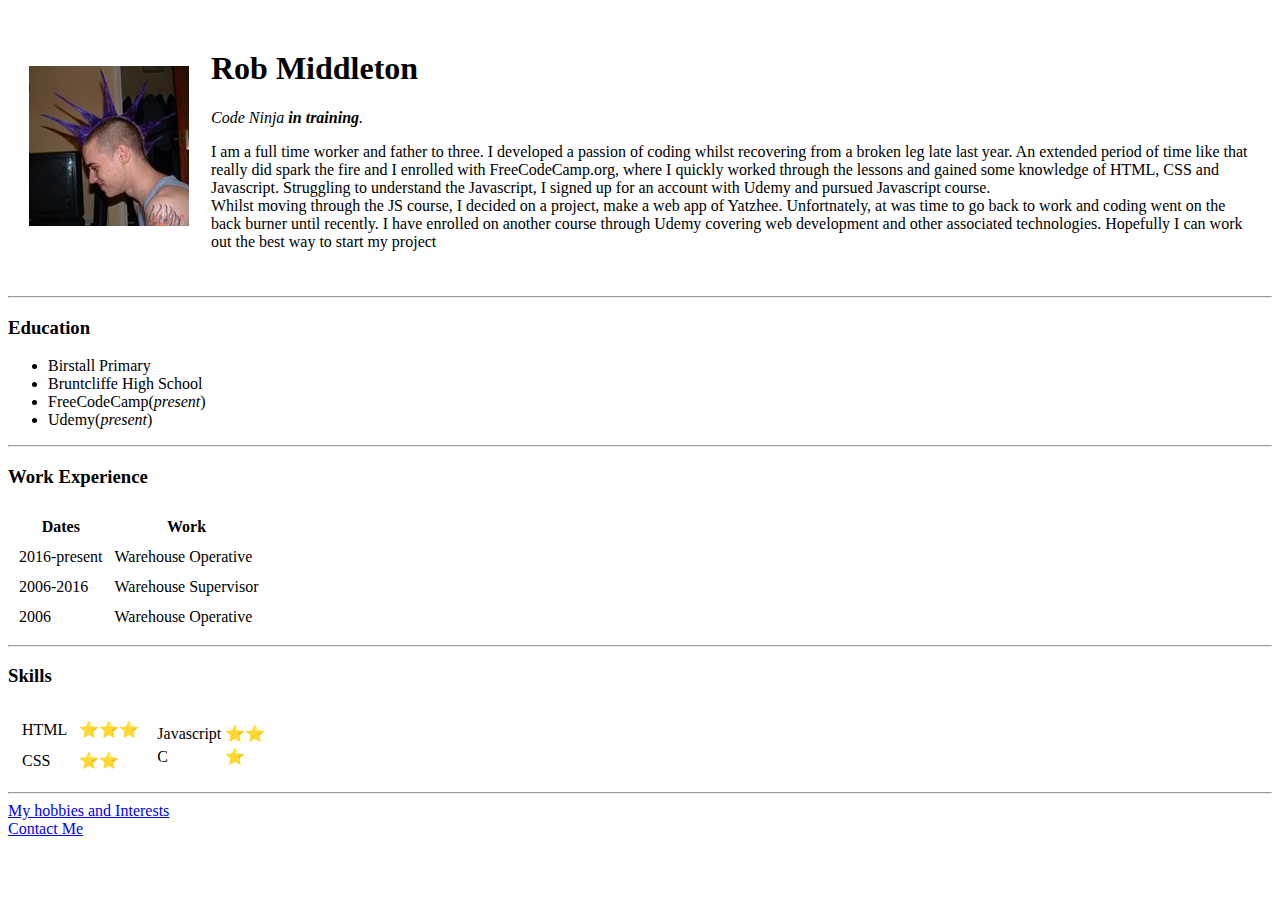
==== index.html @ b9ce4846 "Add initial website files" ====
<!DOCTYPE html>
<html lang="en" dir="ltr">

<head>
  <meta charset="utf-8">
  <title>Rob's Personal Site</title>
</head>

<body>
  <table cellspacing="20">
    <tr>
      <td><img src="images/robprofile.jpg" alt="Rob porfile picture"></td>
      <td>
        <h1>Rob Middleton</h1>
        <p><em>Code Ninja <strong>in training</strong>.</em></p>
        <p>I am a full time worker and father to three. I developed a passion of coding whilst recovering from a broken leg late last year. An extended period of time like that really did spark the fire and I enrolled with FreeCodeCamp.org, where I
          quickly worked through the lessons and gained some knowledge of HTML, CSS and Javascript. Struggling to understand the Javascript, I signed up for an account with Udemy and pursued Javascript course.<br />Whilst moving through the JS
          course, I decided on a project, make a web app of Yatzhee. Unfortnately, at was time to go back to work and coding went on the back burner until recently. I have enrolled on another course through Udemy covering web development and other
          associated technologies. Hopefully I can work out the best way to start my project</p>
      </td>
    </tr>
  </table>
  <hr>
  <h3>Education</h3>
  <ul>
    <li>Birstall Primary</li>
    <li>Bruntcliffe High School</li>
    <li>FreeCodeCamp(<em>present</em>)</li>
    <li>Udemy(<em>present</em>)</li>
  </ul>
  <hr>
  <h3>Work Experience</h3>
  <p> </p>
  <p> </p>
  <p> </p>
  <table cellspacing="10">
    <thead>
      <tr>
        <th>Dates</th>
        <th>Work</th>
      </tr>
    </thead>
    <tbody>
      <tr>
        <td>2016-present</td>
        <td>Warehouse Operative</td>
      </tr>
      <tr>
        <td>2006-2016</td>
        <td>Warehouse Supervisor</td>
      </tr>
      <tr>
        <td>2006</td>
        <td>Warehouse Operative</td>
      </tr>
    </tbody>

  </table>
<hr>
  <h3>Skills</h3>
  <table>
    <tr>
      <td>
        <table cellspacing="10">
          <tr>
            <td>HTML</td>
            <td>⭐⭐⭐</td>
          </tr>
          <tr>
            <td>CSS</td>
            <td>⭐⭐</td>
          </tr>
        </table>
      </td>
      <td>
        <table>
          <tr>
            <td>Javascript</td>
            <td>⭐⭐</td>
          </tr>
          <tr>
            <td>C</td>
            <td>⭐</td>
          </tr>
        </table>
      </td>
    </tr>
  </table>
  <hr>
  <a href="hobbies.html">My hobbies and Interests</a><br>
  <a href="contact.html">Contact Me</a>
</body>

</html>
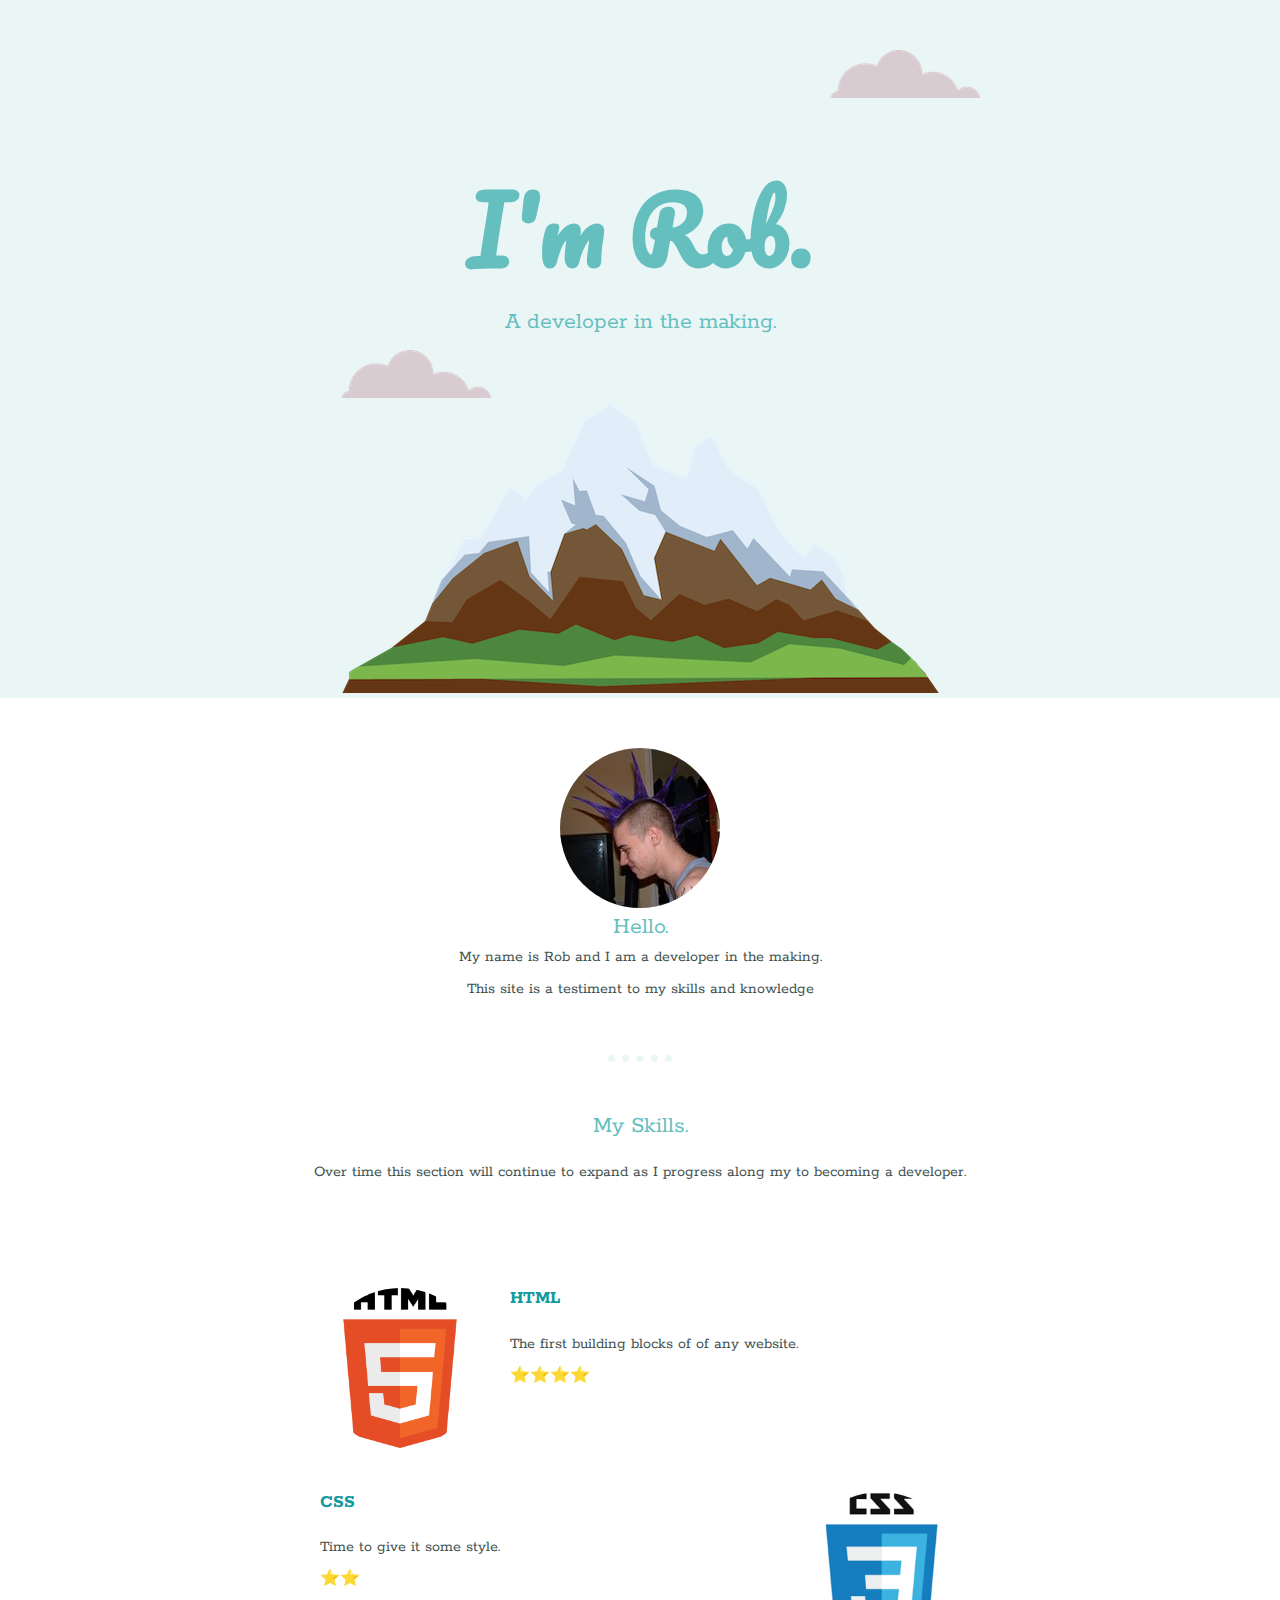
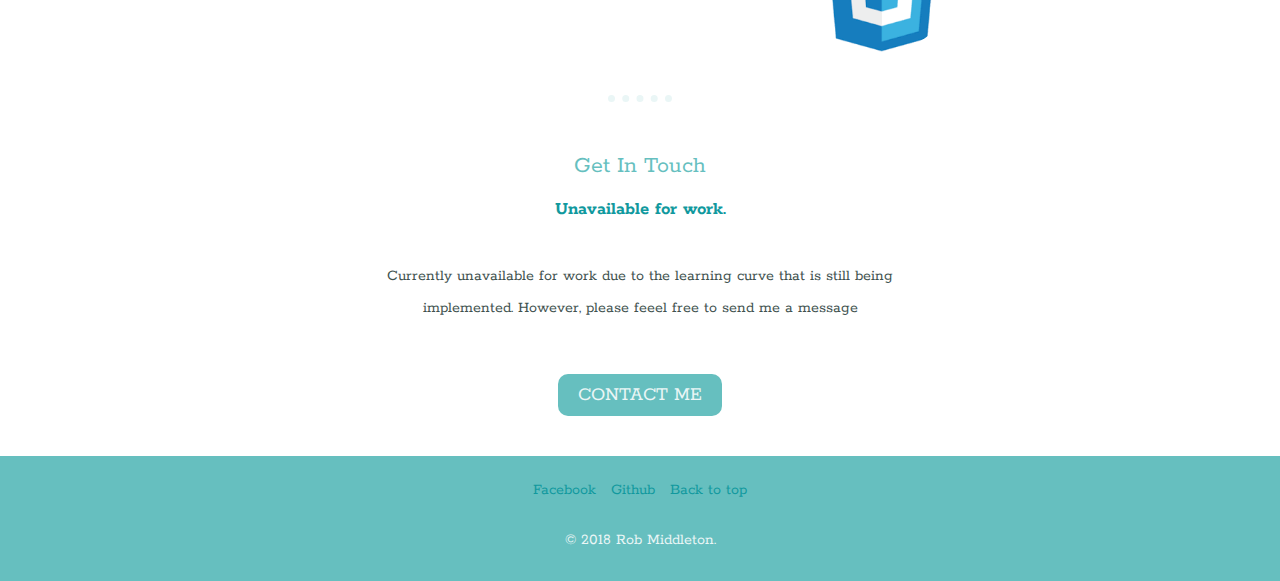
==== commit a71cd9ea: "update profile" ====
--- a/index.html
+++ b/index.html
@@ -3,92 +3,60 @@
 
 <head>
   <meta charset="utf-8">
-  <title>Rob's Personal Site</title>
+  <title>Rob Middleton</title>
+  <link rel="stylesheet" href="css/styles.css">
+  <link rel="icon" href="favicon.ico">
+  <link href="https://fonts.googleapis.com/css?family=Oswald|Pacifico|Rokkitt" rel="stylesheet">
 </head>
 
 <body>
-  <table cellspacing="20">
-    <tr>
-      <td><img src="images/robprofile.jpg" alt="Rob porfile picture"></td>
-      <td>
-        <h1>Rob Middleton</h1>
-        <p><em>Code Ninja <strong>in training</strong>.</em></p>
-        <p>I am a full time worker and father to three. I developed a passion of coding whilst recovering from a broken leg late last year. An extended period of time like that really did spark the fire and I enrolled with FreeCodeCamp.org, where I
-          quickly worked through the lessons and gained some knowledge of HTML, CSS and Javascript. Struggling to understand the Javascript, I signed up for an account with Udemy and pursued Javascript course.<br />Whilst moving through the JS
-          course, I decided on a project, make a web app of Yatzhee. Unfortnately, at was time to go back to work and coding went on the back burner until recently. I have enrolled on another course through Udemy covering web development and other
-          associated technologies. Hopefully I can work out the best way to start my project</p>
-      </td>
-    </tr>
-  </table>
-  <hr>
-  <h3>Education</h3>
-  <ul>
-    <li>Birstall Primary</li>
-    <li>Bruntcliffe High School</li>
-    <li>FreeCodeCamp(<em>present</em>)</li>
-    <li>Udemy(<em>present</em>)</li>
-  </ul>
-  <hr>
-  <h3>Work Experience</h3>
-  <p> </p>
-  <p> </p>
-  <p> </p>
-  <table cellspacing="10">
-    <thead>
-      <tr>
-        <th>Dates</th>
-        <th>Work</th>
-      </tr>
-    </thead>
-    <tbody>
-      <tr>
-        <td>2016-present</td>
-        <td>Warehouse Operative</td>
-      </tr>
-      <tr>
-        <td>2006-2016</td>
-        <td>Warehouse Supervisor</td>
-      </tr>
-      <tr>
-        <td>2006</td>
-        <td>Warehouse Operative</td>
-      </tr>
-    </tbody>
 
-  </table>
-<hr>
-  <h3>Skills</h3>
-  <table>
-    <tr>
-      <td>
-        <table cellspacing="10">
-          <tr>
-            <td>HTML</td>
-            <td>⭐⭐⭐</td>
-          </tr>
-          <tr>
-            <td>CSS</td>
-            <td>⭐⭐</td>
-          </tr>
-        </table>
-      </td>
-      <td>
-        <table>
-          <tr>
-            <td>Javascript</td>
-            <td>⭐⭐</td>
-          </tr>
-          <tr>
-            <td>C</td>
-            <td>⭐</td>
-          </tr>
-        </table>
-      </td>
-    </tr>
-  </table>
-  <hr>
-  <a href="hobbies.html">My hobbies and Interests</a><br>
-  <a href="contact.html">Contact Me</a>
+  <div class="top-container">
+    <img id="top" class="cloud" src="images/cloud.png" alt="cloud-img">
+    <h1>I'm Rob.</h1>
+    <h2>A developer in the making.</h2>
+    <img id="bottom" class="cloud" src="images/cloud.png" alt="cloud-img">
+    <img src="images/mountain.png" alt="mountain.png">
+  </div>
+
+  <div class="middle-container">
+    <div class="profile">
+      <img class="icon" src="images/robprofile.jpg" alt="rob-profile">
+      <h2>Hello.</h2>
+      <p class="bio">My name is Rob and I am a developer in the making. This site is a testiment to my skills and knowledge</p>
+
+    </div>
+    <hr>
+    <div class="skills">
+      <h2>My Skills.</h2>
+      <p>Over time this section will continue to expand as I progress along my to becoming a developer.</p>
+      <div class="skill-row">
+        <img class="icon l" src="images/HTML_Logo.png" alt="html-icon">
+        <h3>HTML</h3>
+        <p>The first building blocks of of any website.<br />⭐⭐⭐⭐</p>
+      </div>
+      <div class="skill-row">
+        <img class="icon r" src="images/CSS_Logo.png" alt="css-icon">
+        <h3>CSS</h3>
+        <p>Time to give it some style.<br />⭐⭐</p>
+      </div>
+    </div>
+    <hr>
+    <div class="contact-me">
+      <h2>Get In Touch</h2>
+      <h3>Unavailable for work.</h3>
+      <p class="msg">Currently unavailable for work due to the learning curve that is still being implemented. However, please feeel free to send me a message</p>
+      <a class="butn" href="https://m.me/blood.mint/">CONTACT ME</a>
+    </div>
+  </div>
+
+
+  <div class="bottom-container">
+    <a class="footer-link" href="https://www.facebook.com/blood.mint">Facebook</a>
+    <a class="footer-link" href="https://github.com/Bloodredmint">Github</a>
+    <a class="footer-link" href="#top">Back to top</a>
+    <p class="copy">© 2018 Rob Middleton.</p>
+  </div>
 </body>
 
 </html>
--- a/css/styles.css
+++ b/css/styles.css
@@ -0,0 +1,136 @@
+body {
+  margin: 0;
+  text-align: center;
+  font-family: 'Rokkitt', serif;
+  color: #40514E;
+}
+
+hr {
+  border-style: none;
+  border-top-style: dotted;
+  border-color: #EAF6F6;
+  border-width: 7px;
+  width: 5%;
+  margin-top: 50px;
+  margin-bottom: 50px;
+}
+
+h1, h2 {
+  color: #66BFBF;
+}
+
+h1 {
+  margin: 50px auto 0 auto;
+  font-family: 'Pacifico', cursive;
+  font-size: 90px;
+}
+
+h2 {
+  margin: 0;
+  font-weight: normal;
+}
+
+h3 {
+  color: #11999E;
+}
+
+a {
+  color: #11999E;
+  padding: 25px 5px;
+  text-decoration: none;
+}
+a:hover{
+  color:#EAf6f6;
+}
+p {
+  line-height: 2;
+}
+
+.top-container {
+  position: relative;
+  padding-top: 100px;
+  background-color: #EAF6F6;
+}
+
+.middle-container {
+  margin-top: 50px;
+  margin-bottom: 50px;
+}
+
+.bio {
+  width: 30%;
+  margin: auto;
+}
+
+.skill-row {
+  width: 50%;
+  margin: 100px auto 100px auto;
+  text-align: left;
+}
+
+.msg {
+  width: 40%;
+  margin: 40px auto 60px;
+}
+
+.bottom-container {
+  background-color: #66BFBF;
+  padding: 25px;
+}
+
+.copy {
+  color: #EAF6F6;
+  margin: 25px 25px 0;
+}
+
+.cloud {
+  position: absolute;
+}
+
+.icon {
+  border-radius: 50%;
+}
+
+.l {
+  height: auto;
+  width: 25%;
+  float: left;
+  margin-right: 30px;
+}
+
+.r {
+  height: auto;
+  width: 25%;
+  float: right;
+  margin-left: 30px;
+}
+
+.butn {
+  -webkit-border-radius: 10;
+  -moz-border-radius: 10;
+  border-radius: 10px;
+  color: #EAF6F6;
+  font-size: 20px;
+  background: #66BFBF;
+  padding: 10px 20px 10px 20px;
+  text-decoration: none;
+}
+
+.butn:hover {
+  background: #3cb0fd;
+  background-image: -webkit-linear-gradient(top, #3cb0fd, #3498db);
+  background-image: -moz-linear-gradient(top, #3cb0fd, #3498db);
+  background-image: -ms-linear-gradient(top, #3cb0fd, #3498db);
+  background-image: -o-linear-gradient(top, #3cb0fd, #3498db);
+  background-image: linear-gradient(to bottom, #3cb0fd, #3498db);
+  text-decoration: none;
+}
+
+#top {
+  top: 50px;
+  right: 300px;
+}
+
+#bottom {
+  bottom: 300px;
+}
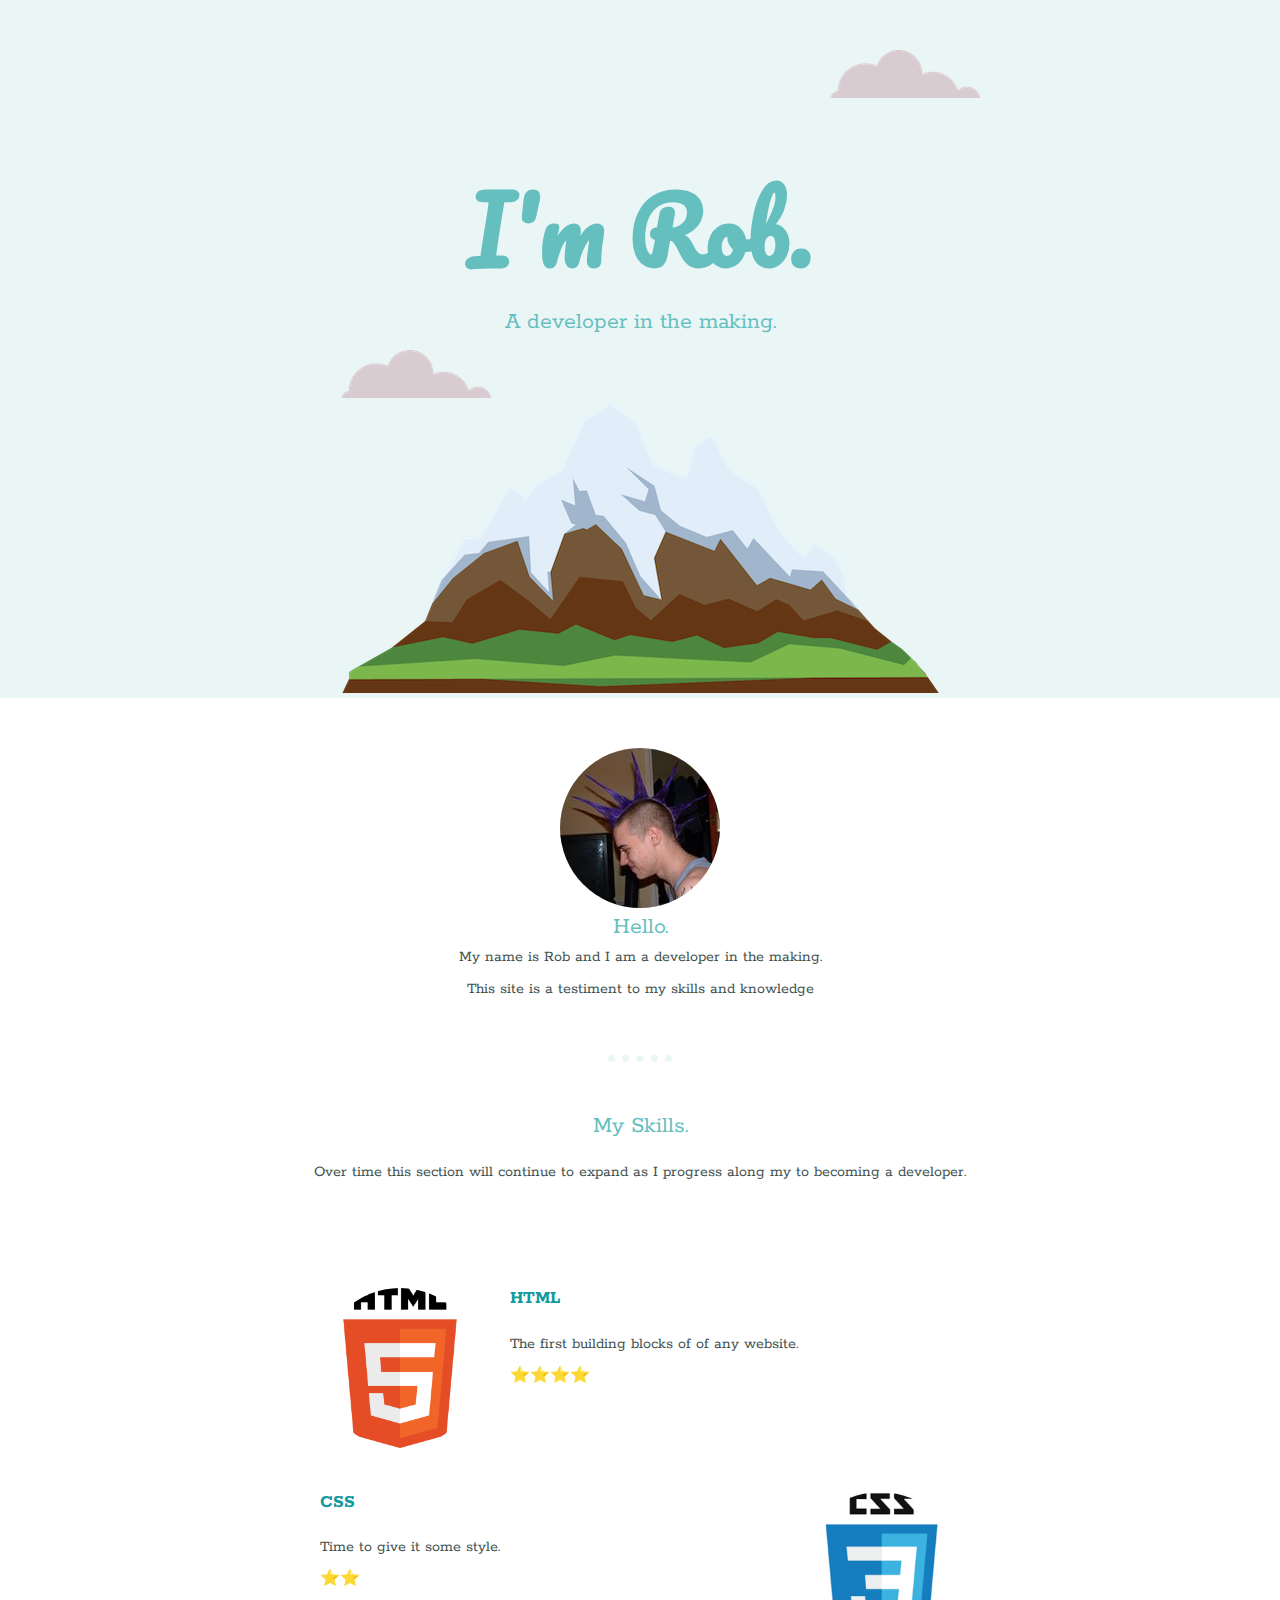
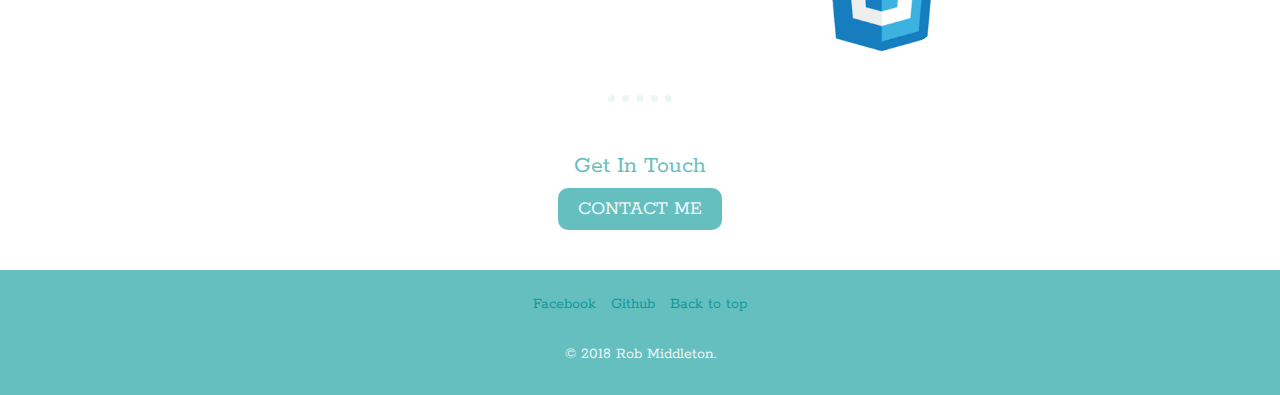
==== commit 1a62d83a: "Update index.html" ====
--- a/index.html
+++ b/index.html
@@ -44,8 +44,7 @@
     <hr>
     <div class="contact-me">
       <h2>Get In Touch</h2>
-      <h3>Unavailable for work.</h3>
-      <p class="msg">Currently unavailable for work due to the learning curve that is still being implemented. However, please feeel free to send me a message</p>
+      <br>
       <a class="butn" href="https://m.me/blood.mint/">CONTACT ME</a>
     </div>
   </div>
